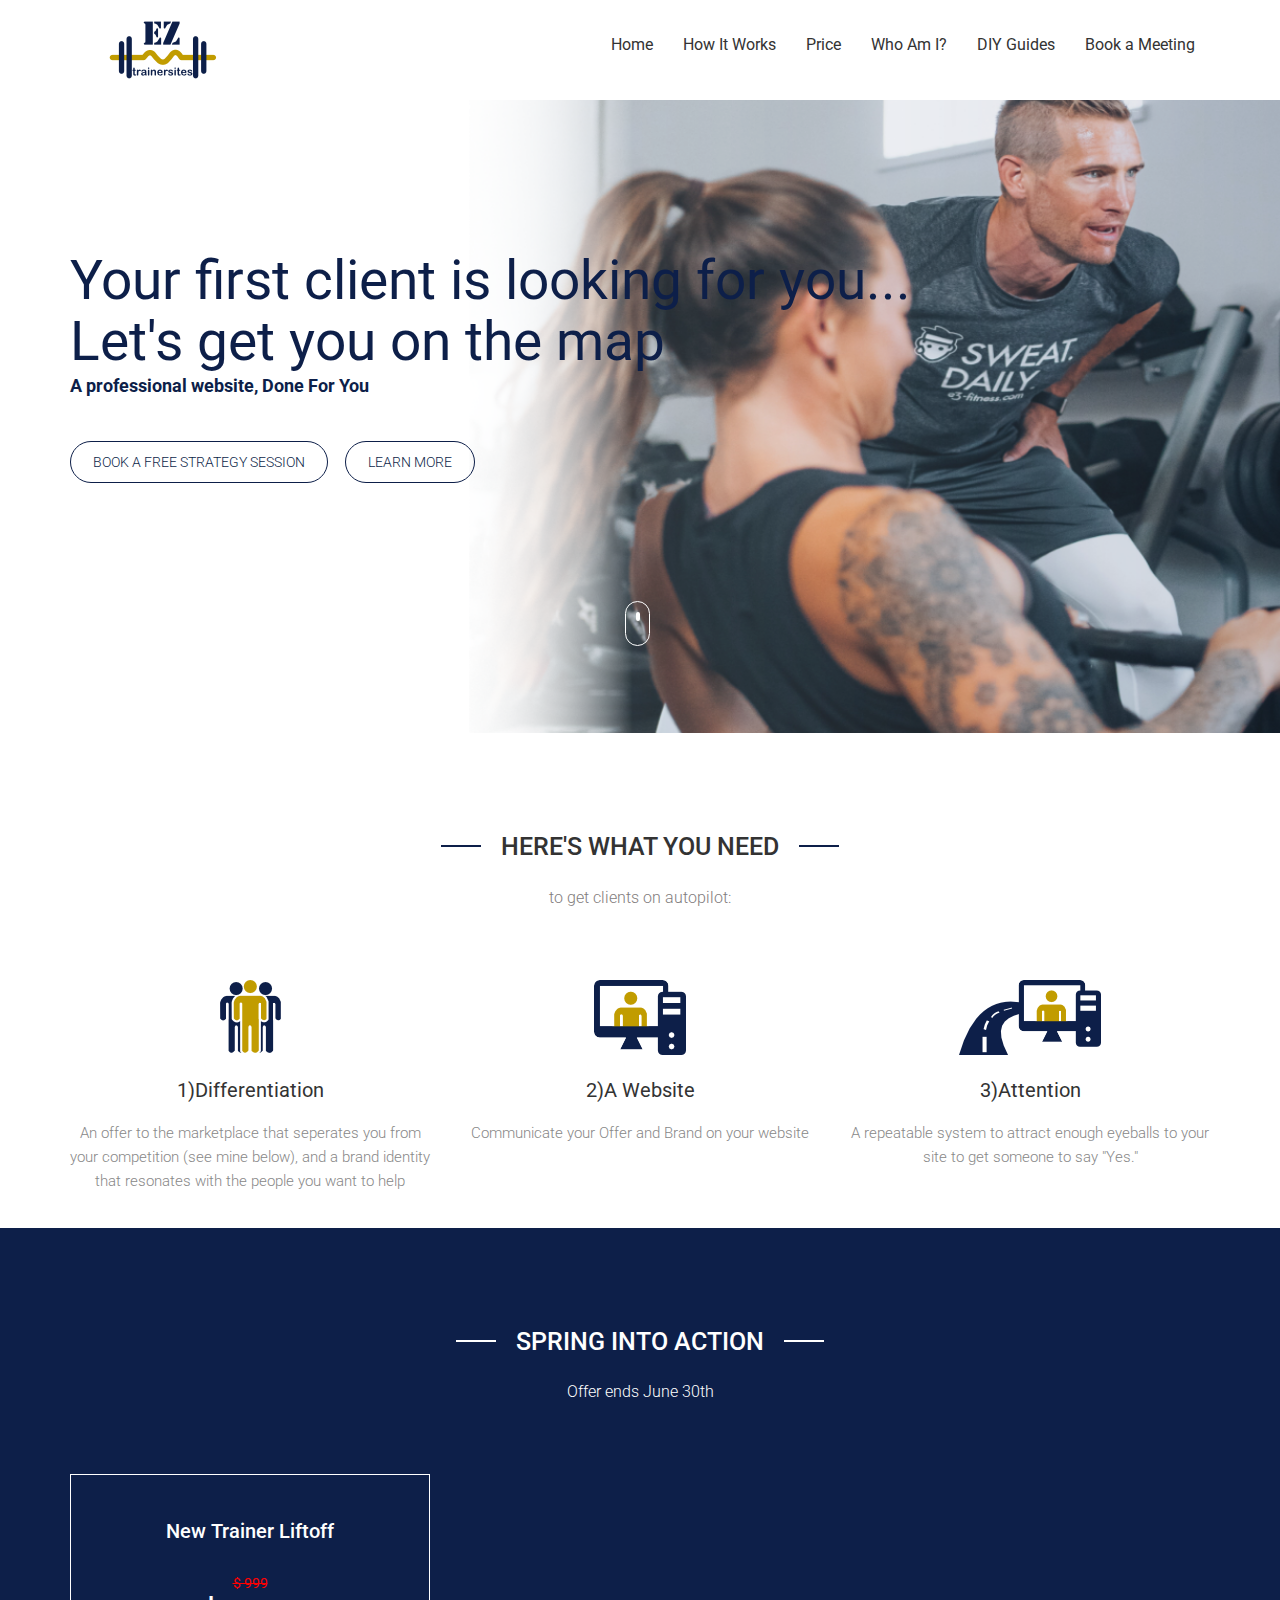
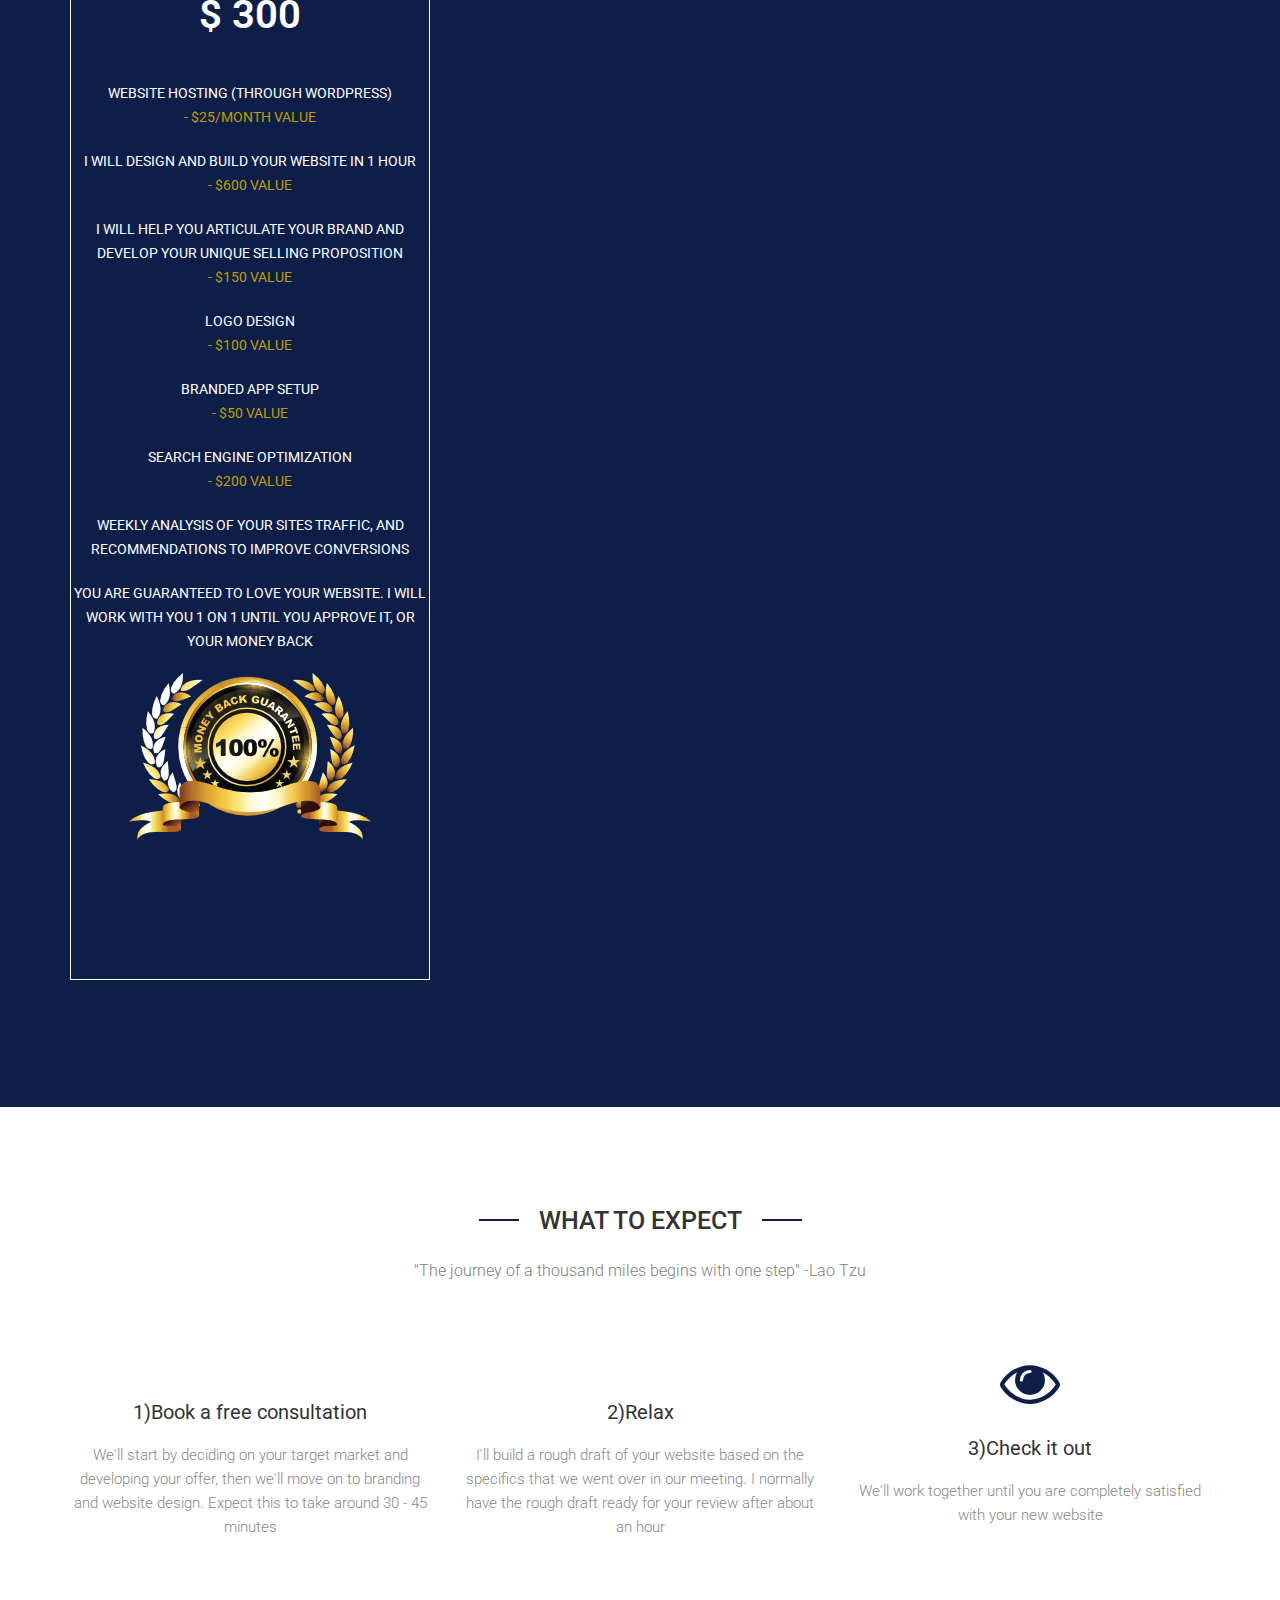
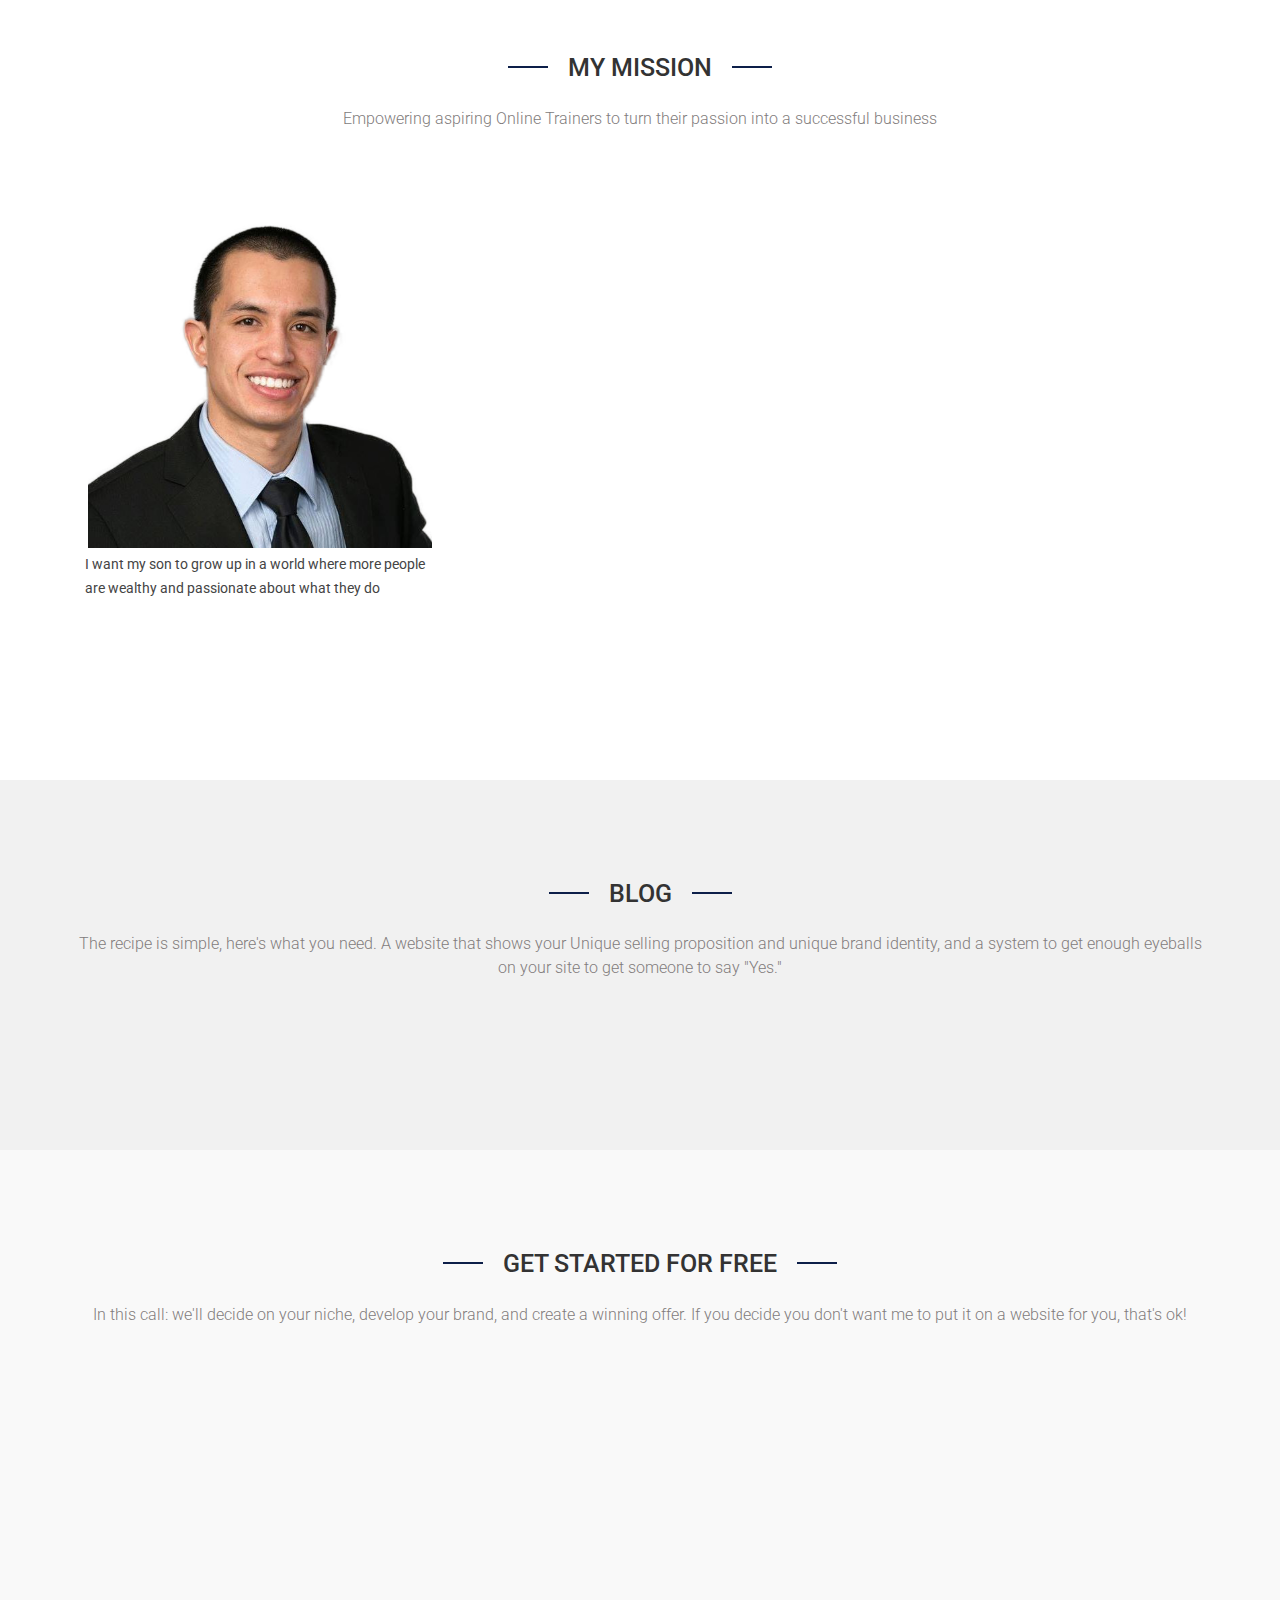
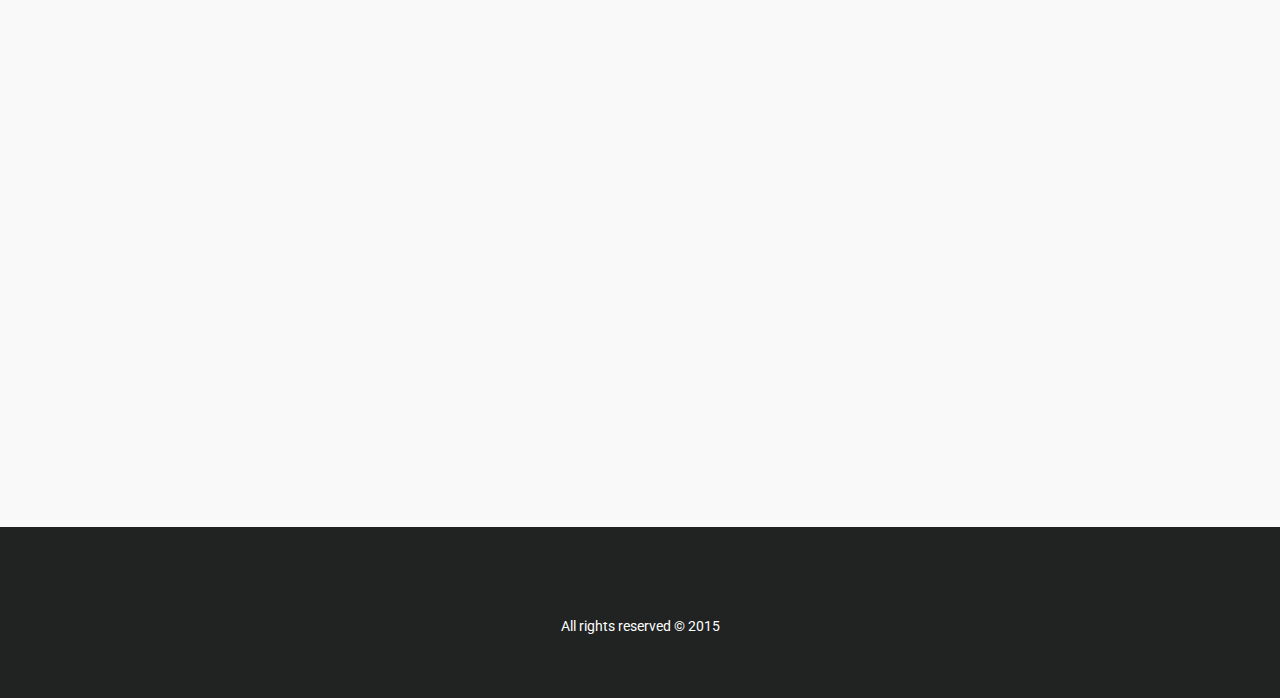
==== index.html @ cdc505e6 "Add files via upload" ====
<!DOCTYPE html>
<html lang="en">

<head>
	<meta charset="UTF-8">
	<title>EZ trainersites</title>
	<meta name="viewport" content="width=device-width, initial-scale=1">

	<!-- google fonts -->

	<!-- Css link -->
	<link rel="stylesheet" href="http://code.ionicframework.com/ionicons/2.0.1/css/ionicons.min.css">
	<link rel="stylesheet" href="css/font-awesome.min.css">
	<link rel="stylesheet" href="css/owl.carousel.css">
	<link rel="stylesheet" href="css/owl.transitions.css">
	<link rel="stylesheet" href="css/animate.min.css">
	<link rel="stylesheet" href="css/lightbox.css">
	<link rel="stylesheet" href="css/bootstrap.min.css">
	<link rel="stylesheet" href="css/preloader.css">
	<link rel="stylesheet" href="css/image.css">
	<link rel="stylesheet" href="css/icon.css">
	<link rel="stylesheet" href="css/style.css">
	<link rel="stylesheet" href="css/responsive.css">
	<script src="https://kit.fontawesome.com/973f65f4c3.js" crossorigin="anonymous"></script>

</head>

<body id="top">
	<header id="navigation" class="navbar-fixed-top animated-header">
		<div class="container">
			<div class="navbar-header">
				<!-- responsive nav button -->
				<button type="button" class="navbar-toggle" data-toggle="collapse" data-target=".navbar-collapse">
					<span class="sr-only">Toggle navigation</span>
					<span class="icon-bar"></span>
					<span class="icon-bar"></span>
					<span class="icon-bar"></span>
				</button>
				<!-- /responsive nav button -->

				<!-- logo -->
				<h1 class="navbar-brand">
					<a href="#body"><img src="img/new_logo.png" height="60" width="185" alt=""></a>
				</h1>
				<!-- /logo -->
			</div>

			<!-- main nav -->
			<nav class="collapse navbar-collapse navbar-right" role="navigation">
				<ul id="nav" class="nav navbar-nav menu">
					<li><a href="#top">Home</a></li>
					<li><a href="#features">How It Works</a></li>
					<li><a href="#pricing-table">Price</a></li>
					<li><a href="#team">Who Am I?</a></li>
					<li><a href="#blog">DIY Guides</a></li>
					<li><a href="#contact-form">Book a Meeting</a></li>
				</ul>
			</nav>
			<!-- /main nav -->

		</div>
	</header>


	<div class="wrapper">
		<section id="banner">
			<div class="container">
				<div class="row">
					<div class="col-md-12">
						<div class="block">
							<h1>Your first client is looking for you... <br>Let's get you on the map</h1>
							<h2><strong>A professional website, Done For You</strong> </h2>
							<div class="buttons">
								<a href="#contact-form" class="btn btn-learn">Book A Free Strategy Session</a>
								<a href="#features" class="btn btn-learn">Learn More</a>
							</div>
						</div>
					</div>
				</div>
			</div>
			<div class="scrolldown">
				<a id="scroll" href="#features" class="scroll"></a>
			</div>
		</section>
		<section id="features">
			<div class="container">
				<div class="row">
					<div class="col-md-12">
						<div class="title">
							<h2>HERE'S WHAT YOU NEED</h2>
							<p>to get clients on autopilot:
							</p>
						</div>
					</div>
				</div>
				<div class="row">
					<div class="col-md-4 col-xs-6 col-sm-6">
						<div class="feature-block text-center">
							<div class="icon-box">
									<img src="img/differentiation.png" alt="">
							</div>
							<h4 class="wow fadeInUp" data-wow-delay=".3s">1)Differentiation</h4>
							<p class="wow fadeInUp" data-wow-delay=".5s">An offer to the marketplace that 
								seperates you from your competition (see mine below), and a brand identity that resonates with the people you want to help</p>
						</div>
					</div>
					<div class="col-md-4 col-xs-6 col-sm-6">
						<div class="feature-block text-center">
							<div class="icon-box">
								<img src="img/Website.png" alt="">
							</div>
							<h4 class="wow fadeInUp" data-wow-delay=".3s">2)A Website</h4>
							<p class="wow fadeInUp" data-wow-delay=".5s">Communicate your Offer and Brand on your website </p>
						</div>
					</div>
					<div class="col-md-4 col-xs-6 col-sm-6">
						<div class="feature-block text-center">
							<div class="icon-box">
								<img src="img/attention.png" alt="">
							</div>
							<h4 class="wow fadeInUp" data-wow-delay=".3s">3)Attention</h4>
							<p class="wow fadeInUp" data-wow-delay=".5s">A repeatable system to attract enough eyeballs to your site to get someone to say "Yes."</p>
						</div>
					</div>
				</div>
			</div>
		</section>
		<section id="pricing-table">
			<div class="container">
				<div class="row">
					<div class="title">
						<h2>SPRING into Action</h2>
						<p>Offer ends June 30th</p>
					</div>
					
					<div class="col-md-4 col">
						<div class="block text-center wow zoomIn" data-wow-delay=".3s">
							<ul>
								<li>
									<h4>New Trainer Liftoff</h4>
									<span style="color: red"><s>&#36; 999</s></span>
									<p>&#36; 300</p>
								</li>
								<li>
									<p>Website Hosting (through Wordpress) <p class="highlight">- $25/month value</p></p>
								</li>
								<li>
									<p>I will Design and Build your website in 1 hour <p class="highlight">- $600 value</p></p>
								</li>
								<li>
									<p>I will help you articulate your brand and develop your unique selling proposition <p class="highlight"> - $150 value</p></p>
								</li>
								<li>
									<p> Logo design <p class="highlight"> - $100 value</p> </p>
								</li>
								<li>
									<p>Branded App Setup <p class="highlight"> - $50 value</p></p>
								</li>
								<li>
									<p>Search Engine Optimization <p class="highlight"> - $200 value</p></p>
								</li>
								<li>
									<p>Weekly analysis of your sites traffic, and recommendations to improve conversions
								</li>
								<li>
									<p>You are guaranteed to love your website. I will work with you 1 on 1 until you approve it, or your money back </p>
								</li>
								<li>
									<img src="img/moneyback.png" alt="">
								</li>
								<li>
									<a href="https://shareasale.com/r.cfm?b=2166413&u=3245798&m=41388&urllink=&afftrack=" class="btn btn-buy">BUY NOW</a>
								</li>
							</ul>
						</div>
					</div>
				</div>				
			</div>
		</section>
		<section id="features">
			<div class="container">
				<div class="row">
					<div class="col-md-12">
						<div class="title">
							<h2>WHAT TO EXPECT</h2>
							<p>"The journey of a thousand miles begins with one step" -Lao Tzu
							</p>
						</div>
					</div>
				</div>
				<div class="row">
					<div class="col-md-4 col-xs-6 col-sm-6">
						<div class="feature-block text-center">
							<div class="icon-box">
								<i class="fa-sharp fa-regular fa-calendar-days"></i>
							</div>
							<h4 class="wow fadeInUp" data-wow-delay=".3s">1)Book a free consultation </h4>
							<p class="wow fadeInUp" data-wow-delay=".5s">We'll start by deciding on your target market and developing your offer, then we'll move on to branding and website design. Expect this to take around 30 - 45 minutes</p>
						</div>
					</div>
					<div class="col-md-4 col-xs-6 col-sm-6">
						<div class="feature-block text-center">
							<div class="icon-box">
								<i class="fa-solid fa-couch"></i>
							</div>
							<h4 class="wow fadeInUp" data-wow-delay=".3s">2)Relax</h4>
							<p class="wow fadeInUp" data-wow-delay=".5s">I'll build a rough draft of your website based on the specifics that we went over in our meeting. I normally have the rough draft ready for your review after about an hour</p>
						</div>
					</div>
					<div class="col-md-4 col-xs-6 col-sm-6">
						<div class="feature-block text-center">
							<div class="icon-box">
								<i class="fa fa-eye" aria-hidden="true"></i>
							</div>
							<h4 class="wow fadeInUp" data-wow-delay=".3s">3)Check it out</h4>
							<p class="wow fadeInUp" data-wow-delay=".5s">We'll work together until you are completely satisfied with your new website</p>
						</div>
					</div>
				</div>
			</div>
		</section>
		<section id="team">
			<div class="container">
				<div class="row">
					<div class="title">
						<h2>My Mission</h2>
						<p>Empowering aspiring Online Trainers to turn their passion into a successful business</p>
						</div>
					</div>
					<div class="col-md-4  col-sm-4 col-xs-6">
						<div class="block wow fadeInLeft" data-wow-delay=".9s">
							<img src="img/team-img3.jpg" alt="">
							<div class="col-md-4 col-xs-6 col-sm-6">
							<div class="team-overlay">
								<h3>JOSH BROCK <span>Website Guru</span></h3>
								<span class="icon"><i class="ion-quote"></i></span>
							</div>
						</div>
					</div>
					<p>I want my son to grow up in a world where more people are wealthy and passionate about what they do</p>
				</div>
			</div>
		</section>

		<section id="blog">
			<div class="container">
				<div class="row">
					<div class="col-md-12">
						<div class="title">
							<h2>Blog</h2>
							<p>The recipe is simple, here's what you need. A website that shows your Unique selling proposition and unique brand identity, and a system to get enough eyeballs on
								your site to get someone to say "Yes."
							</p>
						</div>
						<div id="blog-post" class="owl-carousel">
							<div>
								<div class="block">
									<img src="img/blog/blog-1.jpg" alt="" class="img-responsive">
									<div class="content">
										<h4><a href="branding.html">Branding Made EZ</a></h4>
										
										<p>
											Follow this guide to create loyal customers  
										</p>
										<a href="branding.html" class="btn btn-read">Read More</a>

									</div>
								</div>
							</div>
							<div>
								<div class="block">
									<img src="img/blog/blog-2.jpg" alt="" class="img-responsive">
									<div class="content">
										<h4><a href="value.html">Stand out by offering INSANE Value</a></h4>
										
										<p>
											You've probably heard it a million times, "I bought it because it was on sale." This is because we are attracted to value. You don't have to lower your price, you just need to increase your VALUE. Here's how...
										</p>
										<a href="value.html" class="btn btn-read">Read More</a>

									</div>
								</div>
							</div>
							<div>
								<div class="block">
									<img src="img/blog/blog-3.jpg" alt="" class="img-responsive">
									<div class="content">
										<h4><a href="niche.html">Why the "riches are in the niches," and how to pick one</a></h4>
										
										<p>
											When your customers feel like your product was made specifically for them, you become the obvious choice, regardless of price. Here's how to choose a niche
										</p>
										<a href="niche.html" class="btn btn-read">Read More</a>

									</div>
								</div>
							</div>

						</div>
					</div>
				</div>
			</div>
		</section>
		<section id="contact-form">
			<div class="container">
				<div class="row">
					<div class="title">
						<h2>Get Started For Free</h2>
						<p>In this call: we'll decide on your niche, develop your brand, and create a winning offer. If you decide you don't want me to put it on a website for you, that's ok!   </p>
					
					</div>
				</div>
				<!-- Calendly inline widget begin -->
<div class="calendly-inline-widget" data-url="https://calendly.com/eztrainersites/30min" style="min-width:320px;height:630px;"></div>
<script type="text/javascript" src="https://assets.calendly.com/assets/external/widget.js" async></script>
<!-- Calendly inline widget end -->
						
				</div>
			</div>
		</section>
		
		<footer>
			<div class="container">
				<div class="row">
					<div class="col-md-12">
						<div class="block">
							<a href="#"><img src="img/logo.png" alt=""></a>
							<p>All rights reserved © 2015</p>
						</div>
					</div>
				</div>
			</div>
		</footer>
	</div>

	<!-- load Js -->
	<script src="js/jquery-1.11.3.min.js"></script>
	<script src="js/bootstrap.min.js"></script>
	<script src="http://maps.googleapis.com/maps/api/js?key=AIzaSyDY0kkJiTPVd2U7aTOAwhc9ySH6oHxOIYM&amp;sensor=false">
	</script>
	<script src="js/waypoints.min.js"></script>
	<script src="js/lightbox.js"></script>
	<script src="js/jquery.counterup.min.js"></script>
	<script src="js/owl.carousel.min.js"></script>
	<script src="js/html5lightbox.js"></script>
	<script src="js/jquery.mixitup.js"></script>
	<script src="js/wow.min.js"></script>
	<script src="js/jquery.scrollUp.js"></script>
	<script src="js/jquery.sticky.js"></script>
	<script src="js/jquery.nav.js"></script>
	<script src="js/main.js"></script>
</body>

</html>
---- css/preloader.css ----
#loading{
    background-color: #e74c3c;
    height: 100%;
    width: 100%;
    position: fixed;
    z-index: 1000;
    margin-top: 0px;
    top: 0px;
}
#loading-center{
    width: 100%;
    height: 100%;
    position: relative;
    }
#loading-center-absolute {
    position: absolute;
    left: 50%;
    top: 50%;
    height: 60px;
    width: 60px;
    margin-top: -30px;
    margin-left: -30px;
    -webkit-animation: loading-center-absolute 1s infinite;
    animation: loading-center-absolute 1s infinite;

}
.object{
    width: 20px;
    height: 20px;
    background-color: #FFF;
    float: left;
    -moz-border-radius: 50% 50% 50% 50%;
    -webkit-border-radius: 50% 50% 50% 50%;
    border-radius: 50% 50% 50% 50%;
    margin-right: 20px;
    margin-bottom: 20px;    
}
.object:nth-child(2n+0) {
    margin-right: 0px;

}
#object_one{
    -webkit-animation: object_one 1s infinite;
    animation: object_one 1s infinite;
    }
#object_two{
    -webkit-animation: object_two 1s infinite;
    animation: object_two 1s infinite;
    }   
#object_three{
    -webkit-animation: object_three 1s infinite;
    animation: object_three 1s infinite;
    }       
#object_four{
    -webkit-animation: object_four 1s infinite;
    animation: object_four 1s infinite;
    }       
    
@-webkit-keyframes loading-center-absolute{
100% {
    -ms-transform: rotate(360deg); 
    -webkit-transform: rotate(360deg); 
    transform: rotate(360deg); 
    }           
    
}       
@keyframes loading-center-absolute{
100% {
    -ms-transform: rotate(360deg); 
    -webkit-transform: rotate(360deg); 
    transform: rotate(360deg); 
    }
}   
    
    
                                

@-webkit-keyframes object_one{
50% {
    -ms-transform: translate(20px,20px); 
    -webkit-transform: translate(20px,20px);
    transform: translate(20px,20px);
    }
}       
@keyframes object_one{
50% {
     -ms-transform: translate(20px,20px); 
    -webkit-transform: translate(20px,20px);
    transform: translate(20px,20px);
    }
}


@-webkit-keyframes object_two{
50% {
    -ms-transform: translate(-20px,20px); 
    -webkit-transform: translate(-20px,20px);
    transform: translate(-20px,20px);
    }
}       
@keyframes object_two{
50% {
    -ms-transform: translate(-20px,20px); 
    -webkit-transform: translate(-20px,20px);
    transform: translate(-20px,20px);
    }
}



@-webkit-keyframes object_three{
50% {
    -ms-transform: translate(20px,-20px); 
    -webkit-transform: translate(20px,-20px);
    transform: translate(20px,-20px);
    }
}       
@keyframes object_three{
50% {
    -ms-transform: translate(20px,-20px); 
    -webkit-transform: translate(20px,-20px);
    transform: translate(20px,-20px);
    }
}



@-webkit-keyframes object_four{
50% {
    -ms-transform: translate(-20px,-20px); 
    -webkit-transform: translate(-20px,-20px);
    transform: translate(-20px,-20px);
    }
}       
@keyframes object_four{
50% {
    -ms-transform: translate(-20px,-20px); 
    -webkit-transform: translate(-20px,-20px);
    transform: translate(-20px,-20px);
    }
}
---- css/image.css ----
/* Image style */
#scrollUp {
    background-image: url("../img/top.png");
    bottom: 30px;
    right: 20px;
    width: 38px;    /* Width of image */
    height: 38px;   /* Height of image */
    text-indent: -9999px;
}
---- css/icon.css ----
@font-face {
	font-family: 'et-line';
	src:url('../fonts/et-line.eot');
	src:url('../fonts/et-line.eot?#iefix') format('embedded-opentype'),
		url('../fonts/et-line.woff') format('woff'),
		url('../fonts/et-line.ttf') format('truetype'),
		url('../fonts/et-line.svg#et-line') format('svg');
	font-weight: normal;
	font-style: normal;
}

/* Use the following CSS code if you want to use data attributes for inserting your icons */
[data-icon]:before {
	font-family: 'et-line';
	content: attr(data-icon);
	speak: none;
	font-weight: normal;
	font-variant: normal;
	text-transform: none;
	line-height: 1;
	-webkit-font-smoothing: antialiased;
	-moz-osx-font-smoothing: grayscale;
	display:inline-block;
}

/* Use the following CSS code if you want to have a class per icon */
/*
Instead of a list of all class selectors,
you can use the generic selector below, but it's slower:
[class*="icon-"] {
*/
.icon-mobile, .icon-laptop, .icon-desktop, .icon-tablet, .icon-phone, .icon-document, .icon-documents, .icon-search, .icon-clipboard, .icon-newspaper, .icon-notebook, .icon-book-open, .icon-browser, .icon-calendar, .icon-presentation, .icon-picture, .icon-pictures, .icon-video, .icon-camera, .icon-printer, .icon-toolbox, .icon-briefcase, .icon-wallet, .icon-gift, .icon-bargraph, .icon-grid, .icon-expand, .icon-focus, .icon-edit, .icon-adjustments, .icon-ribbon, .icon-hourglass, .icon-lock, .icon-megaphone, .icon-shield, .icon-trophy, .icon-flag, .icon-map, .icon-puzzle, .icon-basket, .icon-envelope, .icon-streetsign, .icon-telescope, .icon-gears, .icon-key, .icon-paperclip, .icon-attachment, .icon-pricetags, .icon-lightbulb, .icon-layers, .icon-pencil, .icon-tools, .icon-tools-2, .icon-scissors, .icon-paintbrush, .icon-magnifying-glass, .icon-circle-compass, .icon-linegraph, .icon-mic, .icon-strategy, .icon-beaker, .icon-caution, .icon-recycle, .icon-anchor, .icon-profile-male, .icon-profile-female, .icon-bike, .icon-wine, .icon-hotairballoon, .icon-globe, .icon-genius, .icon-map-pin, .icon-dial, .icon-chat, .icon-heart, .icon-cloud, .icon-upload, .icon-download, .icon-target, .icon-hazardous, .icon-piechart, .icon-speedometer, .icon-global, .icon-compass, .icon-lifesaver, .icon-clock, .icon-aperture, .icon-quote, .icon-scope, .icon-alarmclock, .icon-refresh, .icon-happy, .icon-sad, .icon-facebook, .icon-twitter, .icon-googleplus, .icon-rss, .icon-tumblr, .icon-linkedin, .icon-dribbble {
	font-family: 'et-line';
	speak: none;
	font-style: normal;
	font-weight: normal;
	font-variant: normal;
	text-transform: none;
	line-height: 1;
	-webkit-font-smoothing: antialiased;
	-moz-osx-font-smoothing: grayscale;
	display:inline-block;
}
.icon-mobile:before {
	content: "\e000";
}
.icon-laptop:before {
	content: "\e001";
}
.icon-desktop:before {
	content: "\e002";
}
.icon-tablet:before {
	content: "\e003";
}
.icon-phone:before {
	content: "\e004";
}
.icon-document:before {
	content: "\e005";
}
.icon-documents:before {
	content: "\e006";
}
.icon-search:before {
	content: "\e007";
}
.icon-clipboard:before {
	content: "\e008";
}
.icon-newspaper:before {
	content: "\e009";
}
.icon-notebook:before {
	content: "\e00a";
}
.icon-book-open:before {
	content: "\e00b";
}
.icon-browser:before {
	content: "\e00c";
}
.icon-calendar:before {
	content: "\e00d";
}
.icon-presentation:before {
	content: "\e00e";
}
.icon-picture:before {
	content: "\e00f";
}
.icon-pictures:before {
	content: "\e010";
}
.icon-video:before {
	content: "\e011";
}
.icon-camera:before {
	content: "\e012";
}
.icon-printer:before {
	content: "\e013";
}
.icon-toolbox:before {
	content: "\e014";
}
.icon-briefcase:before {
	content: "\e015";
}
.icon-wallet:before {
	content: "\e016";
}
.icon-gift:before {
	content: "\e017";
}
.icon-bargraph:before {
	content: "\e018";
}
.icon-grid:before {
	content: "\e019";
}
.icon-expand:before {
	content: "\e01a";
}
.icon-focus:before {
	content: "\e01b";
}
.icon-edit:before {
	content: "\e01c";
}
.icon-adjustments:before {
	content: "\e01d";
}
.icon-ribbon:before {
	content: "\e01e";
}
.icon-hourglass:before {
	content: "\e01f";
}
.icon-lock:before {
	content: "\e020";
}
.icon-megaphone:before {
	content: "\e021";
}
.icon-shield:before {
	content: "\e022";
}
.icon-trophy:before {
	content: "\e023";
}
.icon-flag:before {
	content: "\e024";
}
.icon-map:before {
	content: "\e025";
}
.icon-puzzle:before {
	content: "\e026";
}
.icon-basket:before {
	content: "\e027";
}
.icon-envelope:before {
	content: "\e028";
}
.icon-streetsign:before {
	content: "\e029";
}
.icon-telescope:before {
	content: "\e02a";
}
.icon-gears:before {
	content: "\e02b";
}
.icon-key:before {
	content: "\e02c";
}
.icon-paperclip:before {
	content: "\e02d";
}
.icon-attachment:before {
	content: "\e02e";
}
.icon-pricetags:before {
	content: "\e02f";
}
.icon-lightbulb:before {
	content: "\e030";
}
.icon-layers:before {
	content: "\e031";
}
.icon-pencil:before {
	content: "\e032";
}
.icon-tools:before {
	content: "\e033";
}
.icon-tools-2:before {
	content: "\e034";
}
.icon-scissors:before {
	content: "\e035";
}
.icon-paintbrush:before {
	content: "\e036";
}
.icon-magnifying-glass:before {
	content: "\e037";
}
.icon-circle-compass:before {
	content: "\e038";
}
.icon-linegraph:before {
	content: "\e039";
}
.icon-mic:before {
	content: "\e03a";
}
.icon-strategy:before {
	content: "\e03b";
}
.icon-beaker:before {
	content: "\e03c";
}
.icon-caution:before {
	content: "\e03d";
}
.icon-recycle:before {
	content: "\e03e";
}
.icon-anchor:before {
	content: "\e03f";
}
.icon-profile-male:before {
	content: "\e040";
}
.icon-profile-female:before {
	content: "\e041";
}
.icon-bike:before {
	content: "\e042";
}
.icon-wine:before {
	content: "\e043";
}
.icon-hotairballoon:before {
	content: "\e044";
}
.icon-globe:before {
	content: "\e045";
}
.icon-genius:before {
	content: "\e046";
}
.icon-map-pin:before {
	content: "\e047";
}
.icon-dial:before {
	content: "\e048";
}
.icon-chat:before {
	content: "\e049";
}
.icon-heart:before {
	content: "\e04a";
}
.icon-cloud:before {
	content: "\e04b";
}
.icon-upload:before {
	content: "\e04c";
}
.icon-download:before {
	content: "\e04d";
}
.icon-target:before {
	content: "\e04e";
}
.icon-hazardous:before {
	content: "\e04f";
}
.icon-piechart:before {
	content: "\e050";
}
.icon-speedometer:before {
	content: "\e051";
}
.icon-global:before {
	content: "\e052";
}
.icon-compass:before {
	content: "\e053";
}
.icon-lifesaver:before {
	content: "\e054";
}
.icon-clock:before {
	content: "\e055";
}
.icon-aperture:before {
	content: "\e056";
}
.icon-quote:before {
	content: "\e057";
}
.icon-scope:before {
	content: "\e058";
}
.icon-alarmclock:before {
	content: "\e059";
}
.icon-refresh:before {
	content: "\e05a";
}
.icon-happy:before {
	content: "\e05b";
}
.icon-sad:before {
	content: "\e05c";
}
.icon-facebook:before {
	content: "\e05d";
}
.icon-twitter:before {
	content: "\e05e";
}
.icon-googleplus:before {
	content: "\e05f";
}
.icon-rss:before {
	content: "\e060";
}
.icon-tumblr:before {
	content: "\e061";
}
.icon-linkedin:before {
	content: "\e062";
}
.icon-dribbble:before {
	content: "\e063";
}
---- css/style.css ----
@import url(https://fonts.googleapis.com/css?family=Lato:100,400,300,700);

@import url(https://fonts.googleapis.com/css?family=Roboto:400,500,300,100);
@import url(https://fonts.googleapis.com/css?family=Lora:400italic);
@import url(https://fonts.googleapis.com/css?family=Montserrat:400,700);
/* ==================
 *
 *google fonts 
 *
 *===================*/

/* ==================
 *
 *var section 
 *
 *===================*/
/*****  font size  ******/
/*****  Colors  ******/
/* ==================
 *
 *	Reset Class Css
 *
 *===================*/
body {
  line-height: 24px;
  font-size: 14px;
  color: #0D1F49;
  font-weight: 400;
  color: #444;
  font-family: 'Roboto', sans-serif;
}

h1 {
  font-size: 48px;
}
h2 {
  font-size: 30px;
}
h3 {
  font-size: 18px;
}
h4 {
  font-size: 16px;
}
p {
  margin: 0px;
}
p.highlight {
  color: #C19C00;
}
h1,h2,h3,h4,h5,h6,p {
  font-family: 'Roboto', sans-serif;
  margin: 0px;
}
ul {
  padding: 0;
  margin: 0;
  list-style: none;
}
a,
a:active,
a:focus,
a:active {
  text-decoration: none !important;
}
/* ==================
 *
 *  Global Class 
 *
 *===================*/
.btn {
  font-size: 15px;
  text-transform: uppercase;
  font-weight: 300;
  padding: 12px 25px;
  border-radius: 0;
}
.nav > li > a:hover,
.nav > li > a:focus {
  background: transparent;
}
.title {
  text-align: center;
  padding-bottom: 70px;
}
.title h2 {
  color: #333;
  font-size: 25px;
  padding-bottom: 25px;
  text-transform: uppercase;
  display: inline-block;
  position: relative;
}

.title h2:before {
    content: '';
    width: 40px;
    height: 2px;
    background: #0D1F49;
    position: absolute;
    top: 12px;
    left: -60px;
}
.title h2:after {
    content: '';
    width: 40px;
    height: 2px;
    background: #0D1F49;
    position: absolute;
    top: 12px;
    right: -60px;
}
.title p {
  font-size: 16px;
  line-height: 24px;
  font-weight: 300;
  color: #817C7C;
}
#mixed-items .mix {
  display: none;
}
/* animation keyfrem */
@-webkit-keyframes wiggle {
  from {
    top: 10px;
  }
  to {
    top: 20px;
  }
}
@-moz-keyframes wiggle {
  from {
    top: 10px;
  }
  to {
    top: 20px;
  }
}
@-o-keyframes wiggle {
  from {
    top: 10px;
  }
  to {
    top: 20px;
  }
}
@keyframes wiggle {
  from {
    top: 10px;
  }
  to {
    top: 20px;
  }
}
/* ==================
 *
 *  section Class 
 *
 *===================*/
/* header style */
header {
  padding: 20px 0;
  background: #fff;
}
header .navbar {
  height: auto;
  margin-bottom: 0;
}
.is-sticky #navigation {
  background: #fff;
  z-index: 1000;
  transition: 0.3s;
  width: 100%;
  padding: 0;
}
.navbar-brand {
  padding: 0;
  height: auto;
}
.navbar-toggle {
  border-color: #333;
  transition: 0.3s;
}
.navbar-toggle .icon-bar {
  background: #333;
  transition: 0.3s;
}
.navbar-toggle:hover {
  border-color: #0D1F49;
}
.navbar-toggle:hover .icon-bar {
  background: #0D1F49;
}
.menu a {
  color: #333;
  transition: 0.3s;
  position: relative;
  font-size: 16px;
}
.menu a:before {
  content: "";
  position: absolute;
  left: 16px;
  bottom: 12px;
  width: 0;
  height: 1px;
  background: #0D1F49;
  transition: 0.3s;
}
.menu a:hover {
  background: transparent;
  color: #0D1F49;
}

.menu .active a {
  color: #0D1F49;
}

.menu .active a:before{
  width: 25px;
}

.menu a:hover:before {
  width: 25px;
}
/* =================
   Home page style
   ================= */

#banner {
    background-repeat: no-repeat;
    background-image: url('../img/mobile_banner.png');
    background-size: contain; 
  }
   @media only screen and (min-width: 400px){
#banner {
  background-image: url('../img/new_banner.jpeg');
  background-size: cover;
  padding: 250px 0;
  position: relative;
  }
}

#banner:before {
  position: absolute;
  z-index: 99;
  top: 0;
  left: 0;
  right: 0;
  bottom: 0;
  content: '';
}
#banner .block {
  position: relative;
  z-index: 999;
  color: #fff;
}
#banner .block h1 {
  padding-top: 125px;
  font-size: 55px;
  font-weight: 400;
  color: #0D1F49;
}
@media only screen and (min-width: 400px){
#banner .block h1 {
  padding-top: 0px;
  font-size: 55px;
  font-weight: 400;
  color: #0D1F49;
  }
}
#banner .block h2 {
  font-size: 18px;
  line-height: 30px;
  font-weight: 300;
  color: #0D1F49;
}
#banner .block .btn-learn {
  border: 1px solid #0D1F49;
  color: #0D1F49;
  border-radius: 25px;
  margin: 0 7px;
  padding: 10px 22px;
  font-size: 14px;
  transition: 0.3s;
}
#banner .block .btn-learn:hover {
  color: #fff;
  background-color: #0D1F49;
}
#banner .block .buttons {
  margin-top: 40px;
}
#banner .block .buttons a:first-child {
  margin-left: 0;
}
#banner .scrolldown {
  position: absolute;
  left: 50%;
  bottom: 18%;
}
#banner .scrolldown .scroll {
  border-radius: 100px;
  width: 25px;
  height: 45px;
  position: absolute;
  left: 50%;
  margin: 0 0 0 -15px;
  display: inline-block;
  border: 1px solid #fff;
  z-index: 99;
}
#banner .scrolldown .scroll:after {
  background: #fff;
  border-radius: 300px;
  width: 4px;
  height: 9px;
  position: absolute;
  top: 10px;
  left: 50%;
  margin: 0 0 0 -2px;
  display: block;
  content: " ";
  -webkit-animation: wiggle 0.5s linear 0s infinite alternate;
  -moz-animation: wiggle 0.5s linear 0s infinite alternate;
  -o-animation: wiggle 0.5s linear 0s infinite alternate;
  animation: wiggle 0.5s linear 0s infinite alternate;
}
#features {
  padding: 100px 0 0;
}
#features .feature-block {
  padding-bottom: 35px;
}
#features .feature-block .icon-box {
  margin-bottom: 24px;
}
#features .feature-block .icon-box i {
  display: inline-block;
  line-height: 1;
  font-size: 60px;
  transition: 0.3s;
  color: #0D1F49;
}
#features .feature-block h4 {
  font-size: 20px;
  color: #333;
  position: relative;
  text-transform: none;
  margin-bottom: 10px;
  font-weight: 400;
}
#features .feature-block p {
  font-size: 15px;
  color: #888;
  line-height: 24px;
  font-weight: 300;
  margin-top: 20px;
  
}
#features .showcase-img {
  margin-top: 40px;
}
#counter {
  background: url(../img/counter-bg.jpg) no-repeat;
  background-size: cover;
  background-position: center;
  position: relative;
  text-align: center;
  padding: 100px 0;
}
#counter:before {
  content: "";
  position: absolute;
  top: 0;
  left: 0;
  width: 100%;
  height: 100%;
  background: rgba(0, 0, 0, 0.72);
}
#counter .title {
  position: relative;
}
#counter .title h2 ,#counter .title p {
  color: #fff;
}
#counter .block {
  margin-bottom: 20px;
}
#counter .block i {
  display: block;
  font-size: 40px;
  line-height: 1;
  padding-bottom: 20px;
  color: #0D1F49;
}
#counter .block span {
  line-height: 1;
  display: inline-block;
  color: #fff;
}
#counter .block .count-text {
  font-size: 36px;
}
#counter .block p {
  font-size: 18px;
  font-weight: 300;
  color: #fff;
  padding-top: 20px;
}
#portfolio {
  padding: 100px 0;
}
#portfolio .block .recent-work-mixMenu {
  padding-bottom: 40px;
  text-align: center;
}
#portfolio .block .recent-work-mixMenu ul li {
  display: inline-block;
  padding: 0;
}
#portfolio .block .recent-work-mixMenu ul li button {
  background: none;
  border: 0;
  font-size: 15px;
  color: #474747;
  margin: 0 20px;
  transition: 0.2s;
  text-transform: uppercase;
}
#portfolio .block .recent-work-mixMenu ul li button:hover {
  color: #0D1F49;
}
#portfolio .block .recent-work-mixMenu ul li button:focus {
  outline: 0;
}
#portfolio .block .recent-work-mixMenu ul li .active {
  color: #0D1F49;
}
#portfolio .block .recent-work-pic ul li {
  margin-bottom: 30px;
  position: relative;
}
#portfolio .block .recent-work-pic ul li:hover .overlay {
  opacity: 1;
}
#portfolio .block .recent-work-pic ul li:hover .overlay i {
  top: 40%;
  opacity: 1;
}
#portfolio .block .recent-work-pic ul li:hover .overlay h3 {
  bottom: 50%;
  opacity: 1;
}
#portfolio .block .recent-work-pic ul li .overlay {
  position: absolute;
  top: 23px;
  left: 38px;
  bottom: 23px;
  right: 38px;
  background: rgba(128, 214, 163, 0.85);
  transition: 0.3s;
  text-align: center;
  opacity: 0;
}
#portfolio .block .recent-work-pic ul li .overlay h3,
#portfolio .block .recent-work-pic ul li .overlay i {
  color: #fff;
  
}
#portfolio .block .recent-work-pic ul li .overlay h3 {
  bottom: 30%;
  left: 50%;
  opacity: 0;
  text-transform: uppercase;
  font-weight: 400;
  width: 100%;
  transition: 0.3s;
  position: absolute;
  transition-delay: 0.1s;
  transform: translateX(-50%);
}
#portfolio .block .recent-work-pic ul li .overlay i {
  top: 30%;
  opacity: 0;
  left: 50%;
  font-size: 50px;
  transition: 0.3s;
  transition-delay: 0s;
  position: absolute;
  transform: translate(-50%, 50%);
}
#portfolio .block .recent-work-pic ul li .overlay .overlay-content {
  position: absolute;
  top: 50%;
  left: 50%;
  transform: translate(-50%, -50%);
}
#play-video {
  padding: 105px 0;
  background: url("../img/new-latter.jpg") no-repeat;
  background-size: cover;
  background-position: center;
  position: relative;
}
#play-video:before {
  content: "";
  position: absolute;
  top: 0;
  left: 0;
  width: 100%;
  height: 100%;
  background: rgba(32, 35, 34, 0.7);
}
#play-video .block {
  text-align: center;
}
#play-video .block h2 {
  color: #fff;
  padding-bottom: 5px;
  font-size: 24px;
  line-height: 30px;
  text-transform: uppercase;
  font-family: 'Lato', sans-serif;
  font-weight: 600;
}
#play-video .block p {
  text-align: center;
  color: #dfdfdf;
  padding-bottom: 30px;
  font-family: 'Lora', serif;
  font-size: 15px;
  line-height: 22px;
  margin-top: 10px;
}
#play-video .block .button {
  position: relative;
  width: 100px;
  height: 50px;
  line-height: 50px;
  font-size: 16px;
  color: #fff;
  background: #0D1F49;
  display: block;
  margin: 0 auto;
  text-align: center;
  border-radius: 4px;
  transition: all 300ms linear;
  font-size: 30px;
  margin-top: 10px;
}
#play-video .block .button:hover {
  color: #424242;
  border-color: red;
}
#html5-watermark {
  display: none !important;
}
#testimonial {
  padding: 77px 0;
}
#testimonial .col {
  position: relative;
  padding: 47px 60px;
  overflow: hidden;
}
#testimonial .col-md-6 {
    border: solid #dedede;
    border-width: 0 1px 1px 0;
    padding-bottom: 42px;
}
#testimonial .col-md-6:nth-child(3n) {
      border-right: 0;
}
#testimonial .col-md-6:nth-child(5n) {
      border-right: 0;
      border-bottom: 0;
}
#testimonial .col-md-6:nth-child(4n) {
  border-bottom: 0;
}
#testimonial .media .media-left {
  padding-right: 20px;
}
#testimonial .media .media-left a {
  position: relative;
  display: block;
}
#testimonial .media .media-left a:before {
  content: "\f347";
  position: absolute;
  left: 0;
  top: 0;
  width: 28px;
  height: 28px;
  border-radius: 100%;
  font-family: "Ionicons";
  background: #0D1F49;
  text-align: center;
  color: #fff;
  font-size: 13px;
  padding-top: 2px;
}
#testimonial .media .media-body {
  padding-top: 5px;
}
#testimonial .media .media-body h4 {
  color: #444;
  text-transform: uppercase;
  margin-bottom: 12px;
}
#testimonial .media .media-body p {
  font-size: 14px;
  font-family: 'Lora', serif;
  font-style: italic;
  color: #787878;
}
#team {
  padding: 80px 0 180px;
}
#team .block {
  position: relative;
  overflow: hidden;
  border:3px solid transparent;
  -webkit-transition: .4s all;
  -o-transition: .4s all;
  transition: .4s all;
}
#team .block img {
  width: 100%;
  position: relative;
}

#team .block:hover {
  border: 3px solid #0D1F49;

}
#team .block:hover .team-overlay {
  bottom: 0;
  opacity: 1;
}
#team .team-overlay {
  background: rgba(255, 255, 255, 0.95);
  color: #fff;
  text-align: center;
  padding: 48px 62px;
  position: absolute;
  bottom: -150px;
  left: 0;
  opacity: 0;
  width: 100%;
  height: 100%;
  
  transition: 0.3s;
}
#team .team-overlay h3,
#team .team-overlay span {
  color: #333;
}
#team .team-overlay span {
  display: block;
  font-size: 13px;
  padding-top: 10px;
}
#team .team-overlay .icon {
  width: 38px;
  height: 38px;
  margin: 0 auto;
  padding: 10px;
  line-height: 1;
  margin-top: 36px;
  margin-bottom: 25px;
  border-radius: 100%;
  display: inline-block;
  background: #0D1F49;
}
#team .team-overlay .icon i {
  font-size: 18px;
  color: #fff;
}
#team .team-overlay p {
  font-size: 14px;
  line-height: 23px;
  color: #707a8a;
  
}
#team .team-overlay .media {
  margin-top: 10px;
}
#team .team-overlay .media a {
  font-size: 12px;
  color: #fff;
  transition: 0.3s;
  margin: 0 10px;
}
#team .team-overlay .media a:hover {
  color: #0D1F49;
}
#pricing-table {
  padding: 100px 0 127px;
  background: #0D1F49;
}
#pricing-table .title h2,
#pricing-table .title p {
  color: #fff;
}
#pricing-table .title h2:before, #pricing-table .title h2:after {
  background: #fff;
}
#pricing-table .block {
  color: #fff;
}
#pricing-table .block ul {
  border: 1px solid #fff;
  padding: 35px 0;
}
#pricing-table .block ul li {
  padding: 10px 0;
}
#pricing-table .block ul li p {
  text-transform: uppercase;
}
#pricing-table .block ul li:first-child {
  margin-bottom: 26px;
}
#pricing-table .block ul li:first-child h4 {
  padding-bottom: 29px;
  font-size: 20px;
}
#pricing-table .block ul li:first-child p {
  font-size: 40px;
  line-height: 1;
  font-weight: 600;
}
#pricing-table .block ul li:first-child p span {
  font-size: 16px;
  font-weight: 300;
}
#pricing-table .block ul li:last-child {
  color: #fff;
  margin-top: 25px;
}
#pricing-table .block .btn-buy {
  border-color: #fff;
  border-radius: 25px;
  color: #fff;
  font-size: 16px;
  display: inline-block;
  font-weight: 600;
  transition: 0.3s;
  background: #fff;
  color: #0D1F49;
}


#pricing-table .block .btn-buy {
    opacity: 0;
    -webkit-transition: -webkit-transform 0.3s, opacity 0.3s;
    transition: transform 0.3s, opacity 0.3s;
    -webkit-transform: translate3d(0, -15px, 0);
    transform: translate3d(0, -15px, 0);
}
#pricing-table .block:hover {
  background:rgba(255, 255, 255, 0.17);
}
#pricing-table .block:hover .btn-buy {
  opacity: 1;
  -webkit-transition: -webkit-transform 0.3s, opacity 0.3s;
    transition: transform 0.3s, opacity 0.3s;
    -webkit-transform: translate3d(0, 0px, 0);
    transform: translate3d(0, 0px, 0);
}
#contact-form {
  padding: 100px 0;
  background:#f9f9f9;
}
#contact-form form input,
#contact-form form textarea {
  padding: 24px 20px 0;
  border-color: #0D1F49;
  border-radius: 5px;
  font-size: 14px;
  color: #97a0af;
  box-shadow: none;
}
#contact-form form input {
  margin-bottom: 15px;
  padding: 24px 27px;
}
#contact-form form textarea {
  margin-bottom: 28px;
  min-height: 172px;
  resize: none;
}
#contact-form form button {
  float: right;
  color: #fff;
  font-size: 16px;
  padding: 17px 43px;
  background: #0D1F49;
  border-radius: 40px;
  font-weight: 600;
  border-color: transparent;
  transition: 0.3s;
}
#contact-form form button:hover {
  background: none;
  color: #0D1F49;
  border-color: #0D1F49;
}
#footer-top iframe {
  width: 100%;
  height: 385px;
  transform: translateZ(0px);
  background-color: #ffffff;
  border: 0;
}
/** Google Map**/
/* line 125, ../../scss/_contact.scss */
.map #googleMap {
  min-height: 345px;
  -webkit-filter: gray;
  filter: gray;
  filter: grayscale(100%);
  -webkit-filter: grayscale(1);
  -webkit-filter: grayscale(100%);
}
/* ================ Home end ========================= */
/* =====================
   contact page style
   ===================== */
#global-header {
  background: url(../img/contact-slider-img.jpg);
  background-size: cover;
  background-position: center;
  padding: 150px 0 90px;
  text-align: center;
  position: relative;
}
#global-header:before {
  position: absolute;
  z-index: 99;
  background: rgba(60, 59, 72, 0.69);
  top: 0;
  left: 0;
  right: 0;
  bottom: 0;
  content: '';
  z-index: 1;
}
#global-header .block {
  position: relative;
  z-index: 10;
  color: #fff;
}
#global-header .block h1 {
  font-size: 50px;
  margin-top: 20px;
}
#global-header .block p {
  font-size: 15px;
  padding-top: 10px;
  font-family: 'Lora', serif;
}

/* ================ Contact end ========================= */
/* =====================
   Service page style
   ===================== */
#client-logo {
  padding: 0 0 100px;
  text-align: center;
}
#client-logo a {
  padding: 14px 24px;
  display: block;
}
#client-logo a img {
  transition: 0.3s;
  margin: 0 auto;
}
#client-logo a:hover img {
  transform: scale(1.2);
}
footer {
  background: #202322;
  padding: 42px 0 65px 0;
  text-align: center;
}
footer p {
  font-size: 14px;
  color: #fff;
  line-height: 1;
  padding-top: 26px;
}
/* =====================
   Blog Post
   ===================== */


#blog {
  padding:100px 0;
  background: #f1f1f1;
}
#blog-post .block {
  background: #fff;
  margin:0 5px;
}

#blog-post  .content {
  padding:30px 25px; 
  text-align: center;
}
#blog-post .content h4 {
  text-transform: capitalize;
  position: relative;
  margin: 20px 0 10px;
  padding: 10px 0;
}
#blog-post .content h4 a {
  color: #333;
}
#blog-post .content h4 a:hover {
 color: #0D1F49; 
}
#blog-post .content h4::before {
    content: '';
    position: absolute;
    left: 45%;
    top: -6px;
    width: 30px;
    height: 2px;
    background-color: #0D1F49;
    -webkit-transition: .3s all;
    -o-transition: .3s all;
    transition: .3s all;
}
#blog-post .content small {
  color: #999;
}
#blog-post .content p {
  margin-top: 10px;
  color: #777;
}
#blog-post .content .btn-read {
  background: #0D1F49;
  color: #fff;
  padding:10px 20px;
  font-size: 13px;
  margin-top: 15px;
  border-radius: 25px;
}

/* =====================
   Blog Page
   ===================== */



#blog-left{
  padding: 130px 0;
}

#blog-left .blog-img .col-md-12{
  margin-bottom: 4% ;
}

#blog-left .block{
      margin: 5.5% 0 ;
}

#blog-left .block span{
  display: block;
  margin: 3% 0 ;
  color: #333 ;
  font-size: 15px ;
  line-height: 22px ;
  /*font-family: 'Roboto', sans-serif;*/
}

#blog-left .block .first-child{
    margin: 5.5% 0 ;
}

#blog-left .block p{
    font-size: 13px;
    color: #888;
    line-height: 23px;
    letter-spacing: 0.02em;
    margin-bottom: 10px;
    /*font-family: 'Roboto', sans-serif;*/
}

#blog-left .block blockquote{
    border-left: 0 none;
    margin-bottom: 30px;
    padding: 46px;
    background-color: #f6f6f6 ;
}

#blog-left .block blockquote p{
  margin: 0 0 5.5% ;
  position: relative;
  font-family: 'Montserrat', sans-serif;
  font-size: 15px;
  line-height: 22px;
  color: #626262;
}

#blog-left .block blockquote p:before{
    color: #333;
    content: "\f10d";
    font-family: "FontAwesome";
    font-size: 50px;
    margin-right: 10px;
}

#blog-left .block blockquote .footer{
  color: #000 ;
}

#blog-left .block blockquote .footer:before{
  content: '\2014 \00A0';
}

#blog-left .block .tags{
  margin: 0 0 6.5% ;
}

#blog-left .block .tags h5{
    font-size: 18px ;
    line-height: 27px ;
    color: #333 ;
}

#blog-left .block .tags a{
  font-size: 11px ;
  line-height: 20px;
  display: inline-block ;
  color: #272727;
  text-decoration: none;
}

#blog-left .block .blog-comment{
  padding: 5.5% ;
  background-color: #f6f6f6;
}

#blog-left .block .blog-comment .comment-img{
    float: left;
    margin-right: 35px;
    max-width: 100px;
}


#blog-left .block .blog-comment .comment-text a{
  color: #333;
  margin: 0 0 10px;
  font-family: 'Montserrat', sans-serif;
  text-transform: uppercase;
  font-size: 15px;
  line-height: 22px;
  font-weight: 500;
}

#blog-left .block .blog-comment .comment-text span{
  font-size: 11px;
  line-height: 20px;
  display: inline-block;
  font-family: 'Montserrat', sans-serif;
  color: #626262;
  margin: 0 0 10px;
}


#blog-left .block .media-link{
  text-align: center;
  padding: 5.5% 0;
  border-bottom: 4px solid #0D1F49;
}

#blog-left .block .media-link a i{
    font-size: 24px;
    line-height: 28px;
    color: #373737;
    margin: 0 0 0 5.5%;
}

#blog-left .blog-comment-main{
  padding-bottom: 7%;
  margin-bottom: 7%;
  border-bottom: 4px solid #0D1F49;
}

#blog-left .blog-comment-main .blog-comment .comment-img{
    float: left;
    margin-right: 35px;
    margin-top: 10px;
    max-width: 100px;
}

#blog-left .blog-comment-main .comment-text{
  overflow: hidden;
}

#blog-left .blog-comment-main .comment-text .title,
#blog-left .blog-comment-main .comment-text span{
  color: #333;
  font-size: 14px;
  line-height: 24px;
  position: relative;
  font-family: 'Montserrat', sans-serif;
  text-transform: uppercase;
  font-weight: 500;
  padding: 0;
}

#blog-left .blog-comment-main .comment-text .title:after{
    content: "/";
    padding: 0 10px;
    font-weight: 500;
}

#blog-left .blog-comment-main .comment-text p{
  margin: 2% 0;
  font-size: 13px;
  color: #626262;
  line-height: 23px;
}

#blog-left .blog-comment-main .comment-text .btn{
  font-size: 9px;
  padding: 4px 12px 3px;
  border: 2px solid #0D1F49;
  color: #fff;
  display: inline-block;
  background-color: #0D1F49;
  width: auto;
  -webkit-transition-duration: .2s;
  -webkit-transition-timing-function: ease-in-out;
  text-transform: uppercase;
  font-family: 'Montserrat', sans-serif !important;
  font-weight: 600;
  letter-spacing: 1px;
}
#blog-left .blog-comment-main .comment-text .btn:hover{
  border: 2px solid #373737;
  color: #373737;
  background-color: transparent;
}

#blog-left .blog-comment-main .sub-blog-comment{
  margin: 30px 0 30px 40px;
  padding: 4% 0;
}

#blog-left .blog-comment-main .sub-blog-comment .comment-img{
    float: left;
    margin-right: 35px;
    margin-top: 10px;
    max-width: 100px;
}

#blog-left .addcomment span{
  margin: 0 0 5.5%;
  display: block;
  font-size: 18px;
  line-height: 27px;
  color: #333;
}

#blog-left .addcomment .blog-comment-form form input, textarea{
  padding: 18px 25px;
  border: 2px solid rgba(0,0,0,.1);
  font-size: 14px;
  height: auto;
  margin: 0 0 20px 0;
  border-radius: 0;
  transition: 0.8s;
}

#blog-left .addcomment .blog-comment-form form input:focus{
  border: 2px solid #0D1F49 ;
  box-shadow: none;
}

#blog-left .addcomment .blog-comment-form form textarea{
  border-radius: 0;
  padding: 18px 25px;
  min-height: 100px;
  border: 2px solid rgba(0,0,0,.1);
}

#blog-left .addcomment .blog-comment-form form textarea:focus{
  box-shadow: none;
  border: 2px solid #0D1F49;
}

#blog-left .addcomment .blog-comment-form form button{
  font-size: 14px;
  padding: 10px 22px;
  letter-spacing: 1px;
  border: 2px solid #0D1F49;
  color: #fff;
  background-color: #0D1F49;
  -webkit-transition-duration: .2s;
  -webkit-transition-timing-function: ease-in-out;
}

#blog-left .addcomment .blog-comment-form form button:hover{
  background-color: transparent;
  border: 2px solid #0D1F49;
  color: #0D1F49;
}

#blog-left .widget{
  margin: 0 0 10.5%;
}

#blog-left .widget form i{
    cursor: pointer;
    position: absolute;
    right: 19px;
    top: 12px;
    z-index: 998;
}

#blog-left .widget form input{
    color: #949494;
    border: none;
    border-bottom: 1px solid #e5e5e5;
    width: 100%;
    letter-spacing: 1px;
    font-size: 11px;
    padding: 8px 15px;
    padding-left: 0;
    width: 100%;
    margin: 0 0 20px 0;
    max-width: 100%;
    resize: none;
    transition: 0.8s;
    font-family: 'Montserrat', sans-serif !important;
    letter-spacing: 1px;
    font-size: 11px;
}

#blog-left .widget form input:focus{
  outline: none;
  border: none;
  border-bottom: 1px solid #000;
}

#blog-left .widget span{
  font-size: 15px;
  line-height: 22px;
  color: #333;
  display: block;
  margin-bottom: 7%;
  padding-bottom: 7%;
  position: relative;
  font-family: 'Montserrat', sans-serif;
  font-weight: 600;
}
#blog-left .widget span:before{
  content: "";
  position: absolute;
  bottom: 0;
  background: #0D1F49;
  width: 30px;
  height: 4px;
}

#blog-left .widget .widget-body ul li{
  border-bottom: 1px solid #e5e5e5;
  padding: 0 0 12px;
  margin-bottom: 10px;
  color: #ababab;
}

#blog-left .widget .widget-body ul li a{
  letter-spacing: 1px;
  display: block;
  font-size: 11px;
  line-height: 20px;
  text-transform: uppercase;
  color: #333;
  font-family: "Montserrat",sans-serif;
  letter-spacing: 1px;
  font-weight: 500;
}

#blog-left .widget .widget-body ul li .items{
  text-transform: none;
  font-weight: 600;
  font-size: 12px;
}

#blog-left .widget .widget-body ul li:last-child{
  border: 0;
}

#blog-left .widget .widget-body .title{
  margin: 0;
  margin-top: 11.5%;
  padding: 0;
  text-align: left;
}

#blog-left .widget .widget-body .title:before{
  display: none;
}

#blog-left .widget .widget-body p{
  font-size: 13px;
  color: #626262;
  line-height: 23px;
  letter-spacing: 0.02em;
  color: #626262;
}

#blog-left .sidebar-tags a{
  padding: 2px 10px;
  display: inline-block;
  color: #373737;
  margin: 0 8px 10px 0;
  background-color: #f6f6f6;
  text-transform: uppercase;
  font-size: 11px;
  line-height: 20px;
  font-family: "Montserrat",sans-serif;
  letter-spacing: 0.02em;
}

#blog-left .sidebar-tags a:hover{
  background-color: #000;
  color: #fff;
  -webkit-transition-duration: .2s;
  -webkit-transition-timing-function: ease-in-out;
}
---- css/responsive.css ----
/* =====================
   desktop
   min-width: 768px;
   max-width: 1024px;

===================== */


@media (min-width: 768px) and (max-width: 1024px) {
  #latest-work .block .recent-work-pic ul li .overlay {
    top: 12px;
    left: 25px;
    bottom: 12px;
    right: 25px;
  }
  #team .team-overlay {
    padding: 10px;
  }
}



/* =====================

   Tablets
   min-width: 640px;
   max-width: 767px;

===================== */

@media (min-width: 640px) and (max-width: 767px) {
  #team .col {
    padding: 0 137px;
    margin-bottom: 20px;
  }
  #pricing-table .col {
    margin-bottom: 20px;
  }
  #contact-form .col {
    margin-bottom: 20px;
  }

  #blog-left .blog-img .col-md-6 img{
    margin-bottom: 20px;
  }
}



/* =====================

   Small Devices
   min-width: 320px;
   max-width: 479px;

===================== */


@media (min-width: 320px) and (max-width: 479px) {
  #banner {
    text-align: center;
  }
  #banner .block .buttons a:first-child {
    margin-left: 7px;
    margin-bottom: 10px;
  }
  #latest-work .block .recent-work-mixMenu ul li {
    display: block;
  }
  #latest-work .block .recent-work-pic ul li .overlay {
    top: 5px;
    left: 20px;
    bottom: 5px;
    right: 20px;
  }
  #latest-work .block .recent-work-pic ul li .overlay h3 {
    font-size: 14px;
  }
  #latest-work .block .recent-work-pic ul li .overlay i {
    top: 34%;
    font-size: 23px;
  }
  #testimonial .col {
    padding: 20px;
    text-align: center;
  }
  #testimonial .media .media-left {
    display: block;
    padding-right: 0;
  }
  #testimonial .media .media-left a {
    height: 78px;
    width: 78px;
    margin: 0 auto;
  }
  #testimonial .media .media-body {
    padding-right: 0;
  }
  #team .col {
    margin-bottom: 20px;
  }
  #pricing-table .col {
    margin-bottom: 20px;
  }
  #contact-form .col {
    margin-bottom: 20px;
  }

  #blog-left .block .blog-comment .comment-img,
  #blog-left .blog-comment-main .blog-comment .comment-img,
  #blog-left .blog-comment-main .sub-blog-comment .comment-img{
    float: none;
  }

  #blog-left .blog-comment-main .sub-blog-comment{
    margin-left: 0;
  }

  #blog-left .blog-img .col-md-6 img{
    margin-bottom: 20px;
  }

}
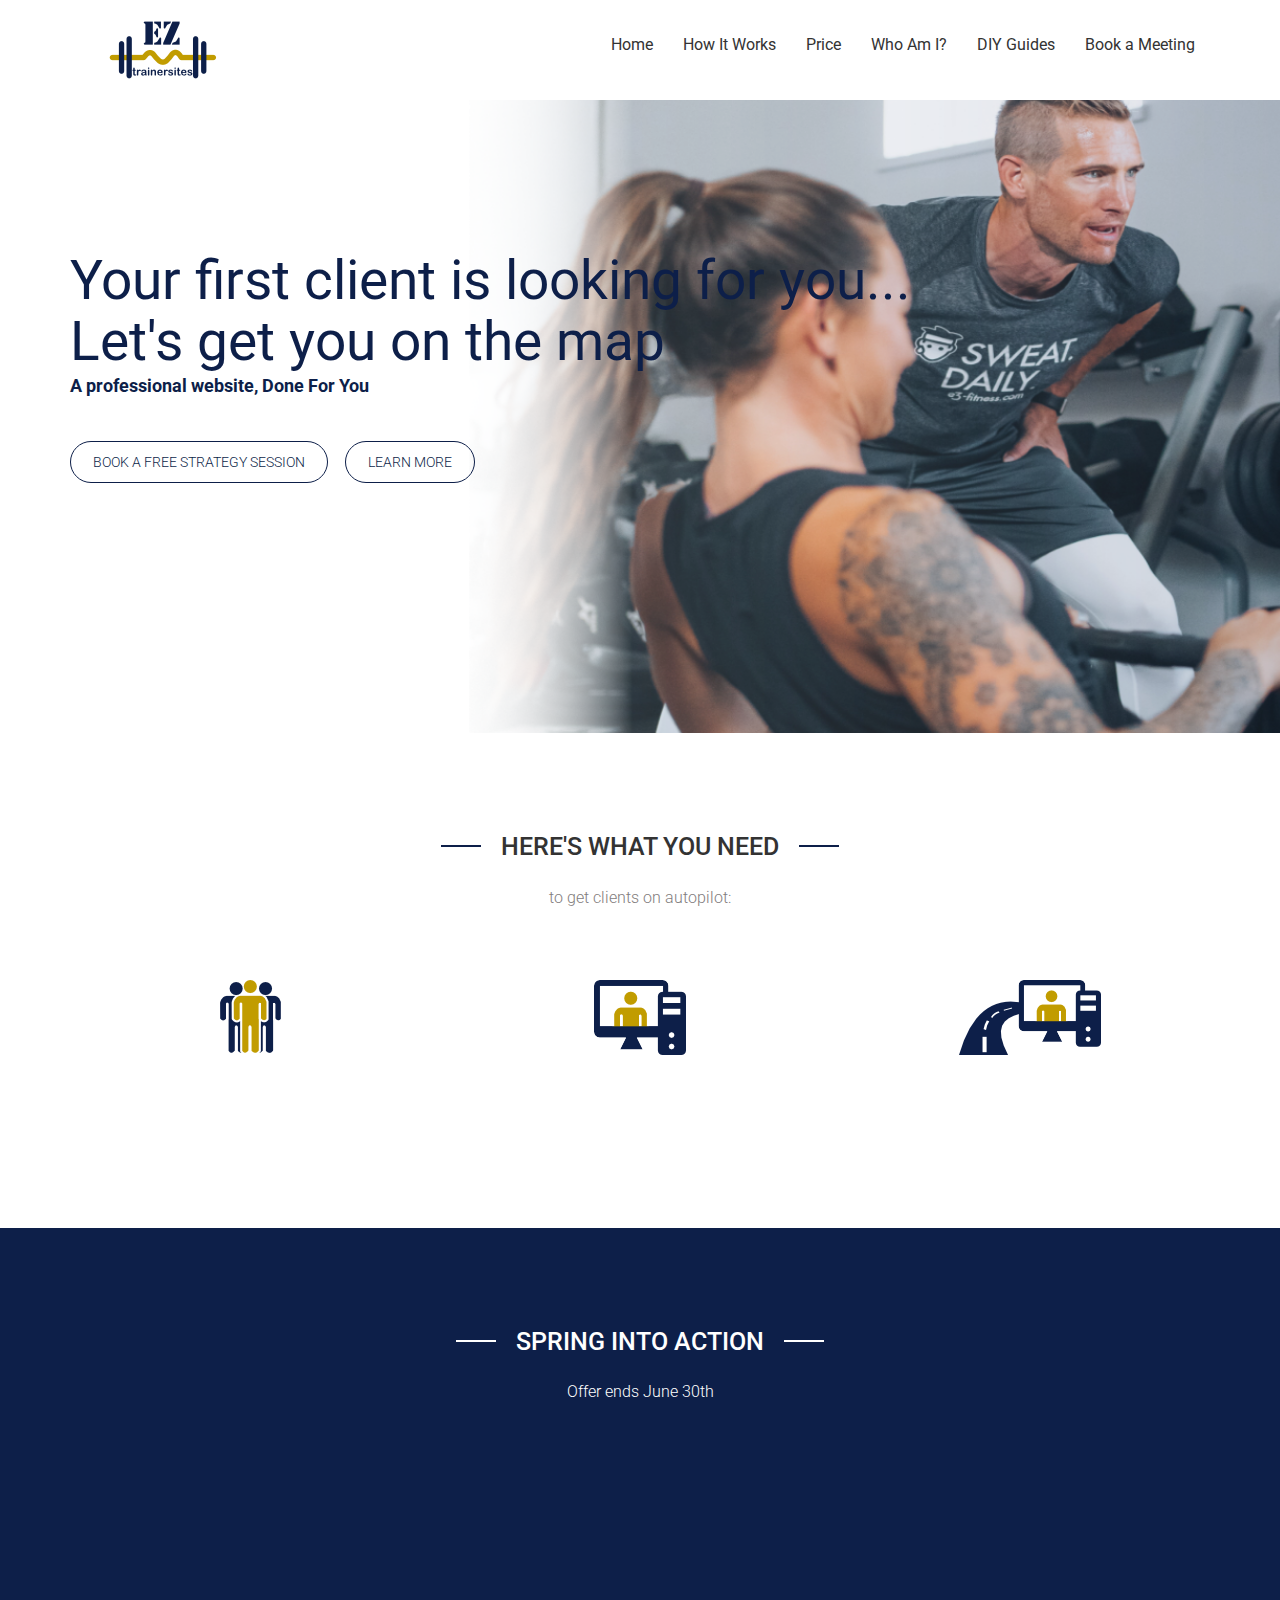
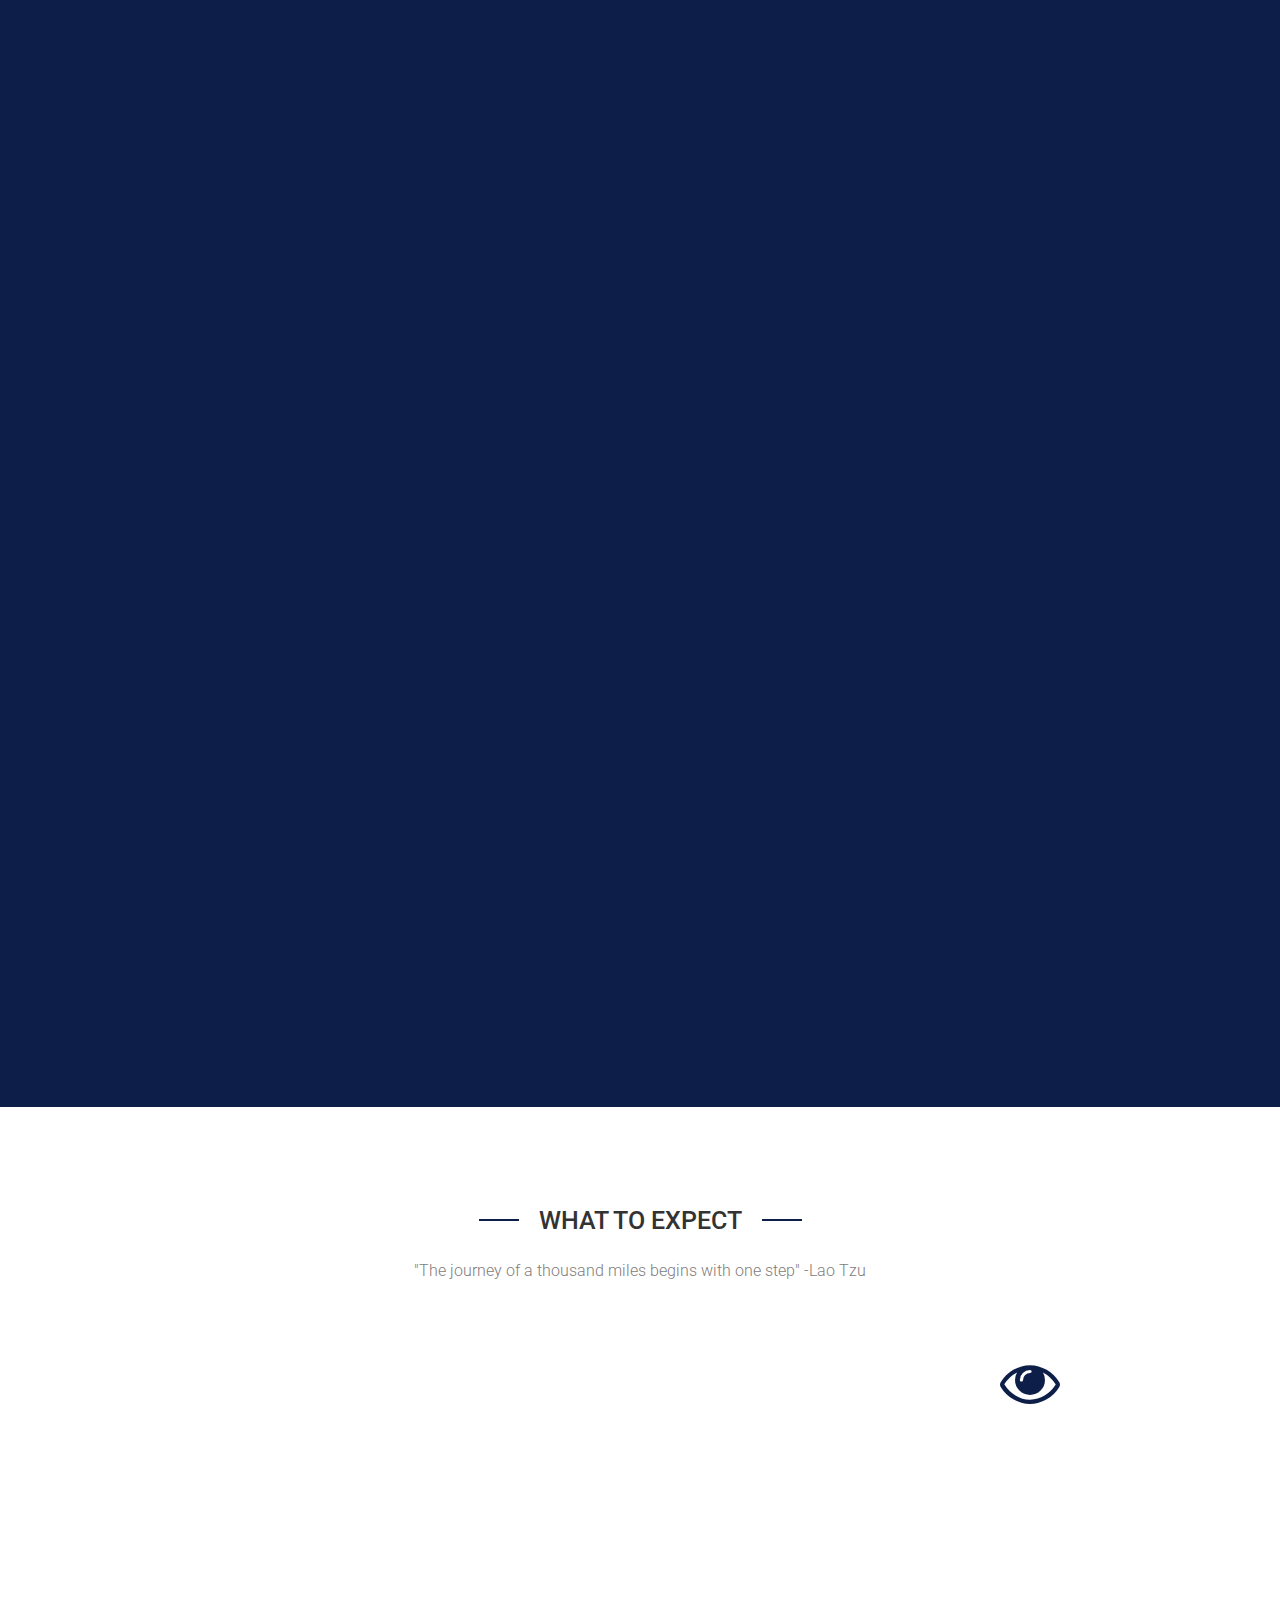
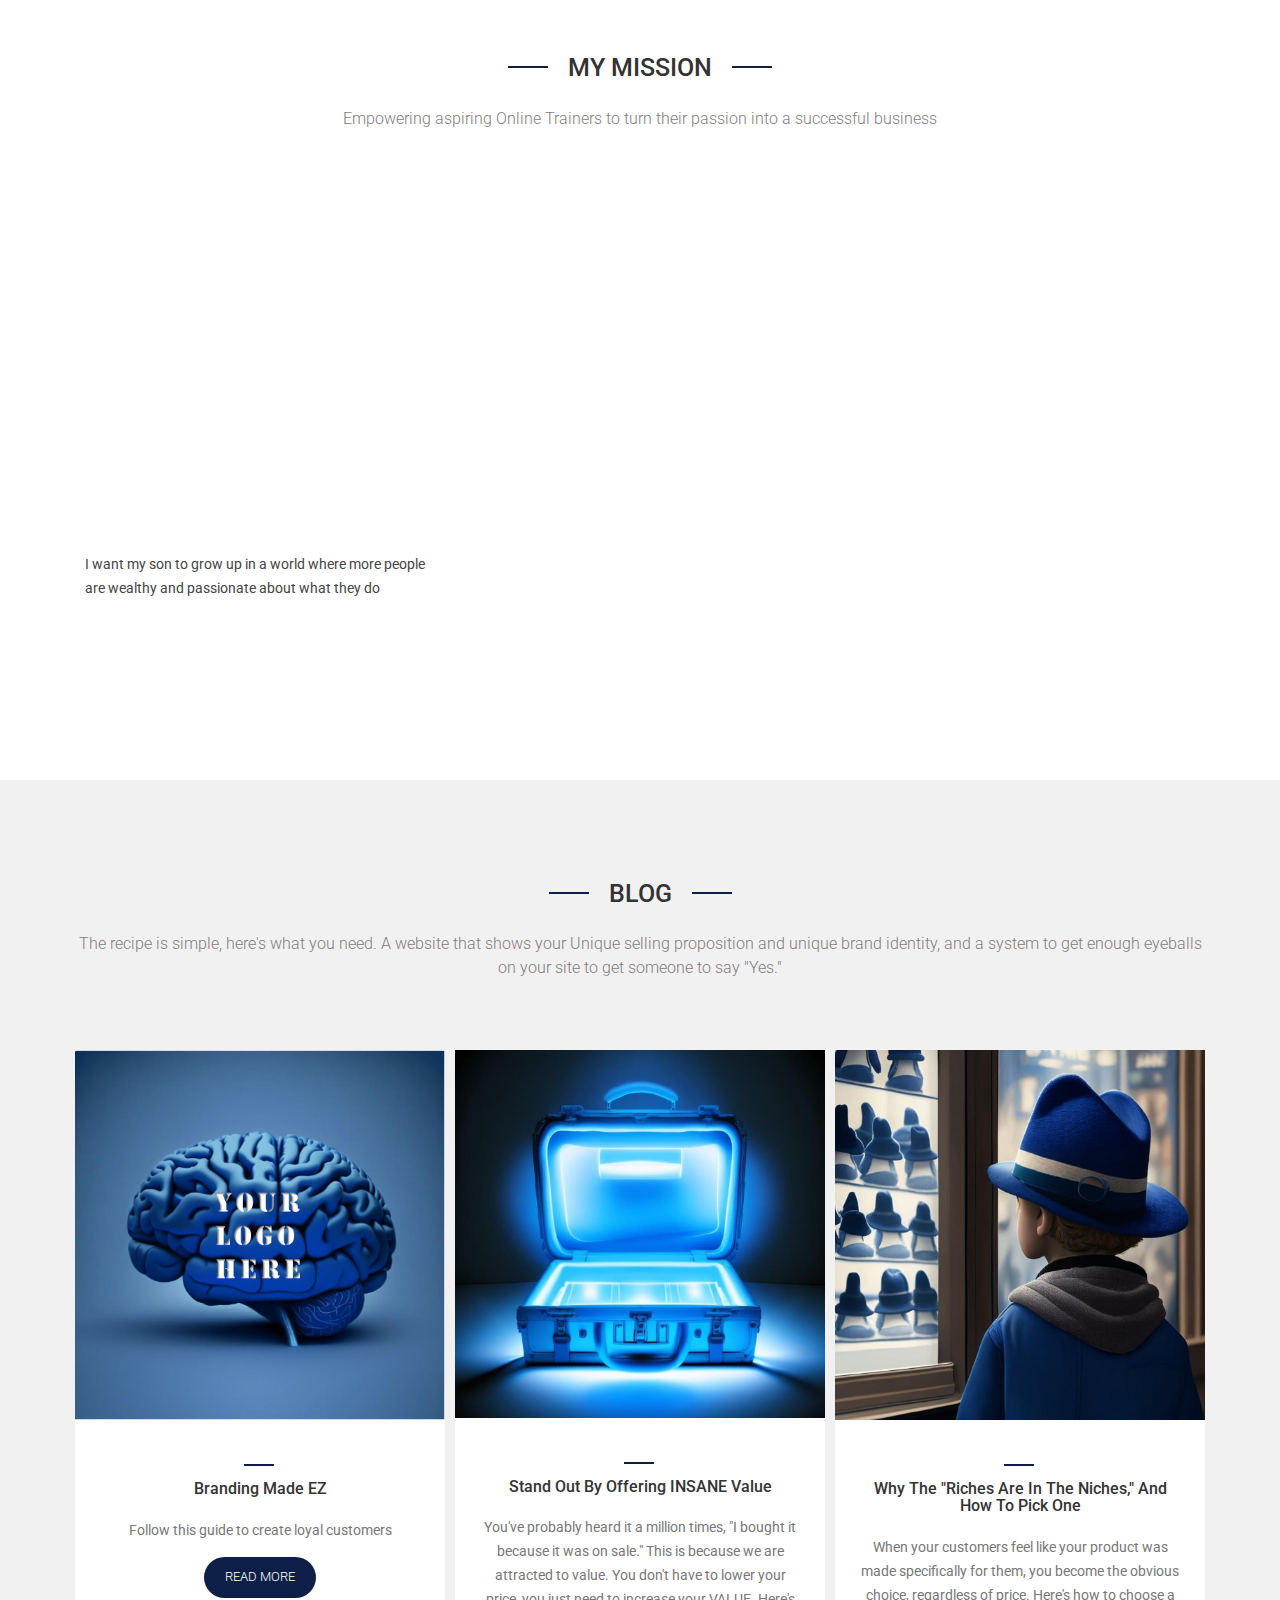
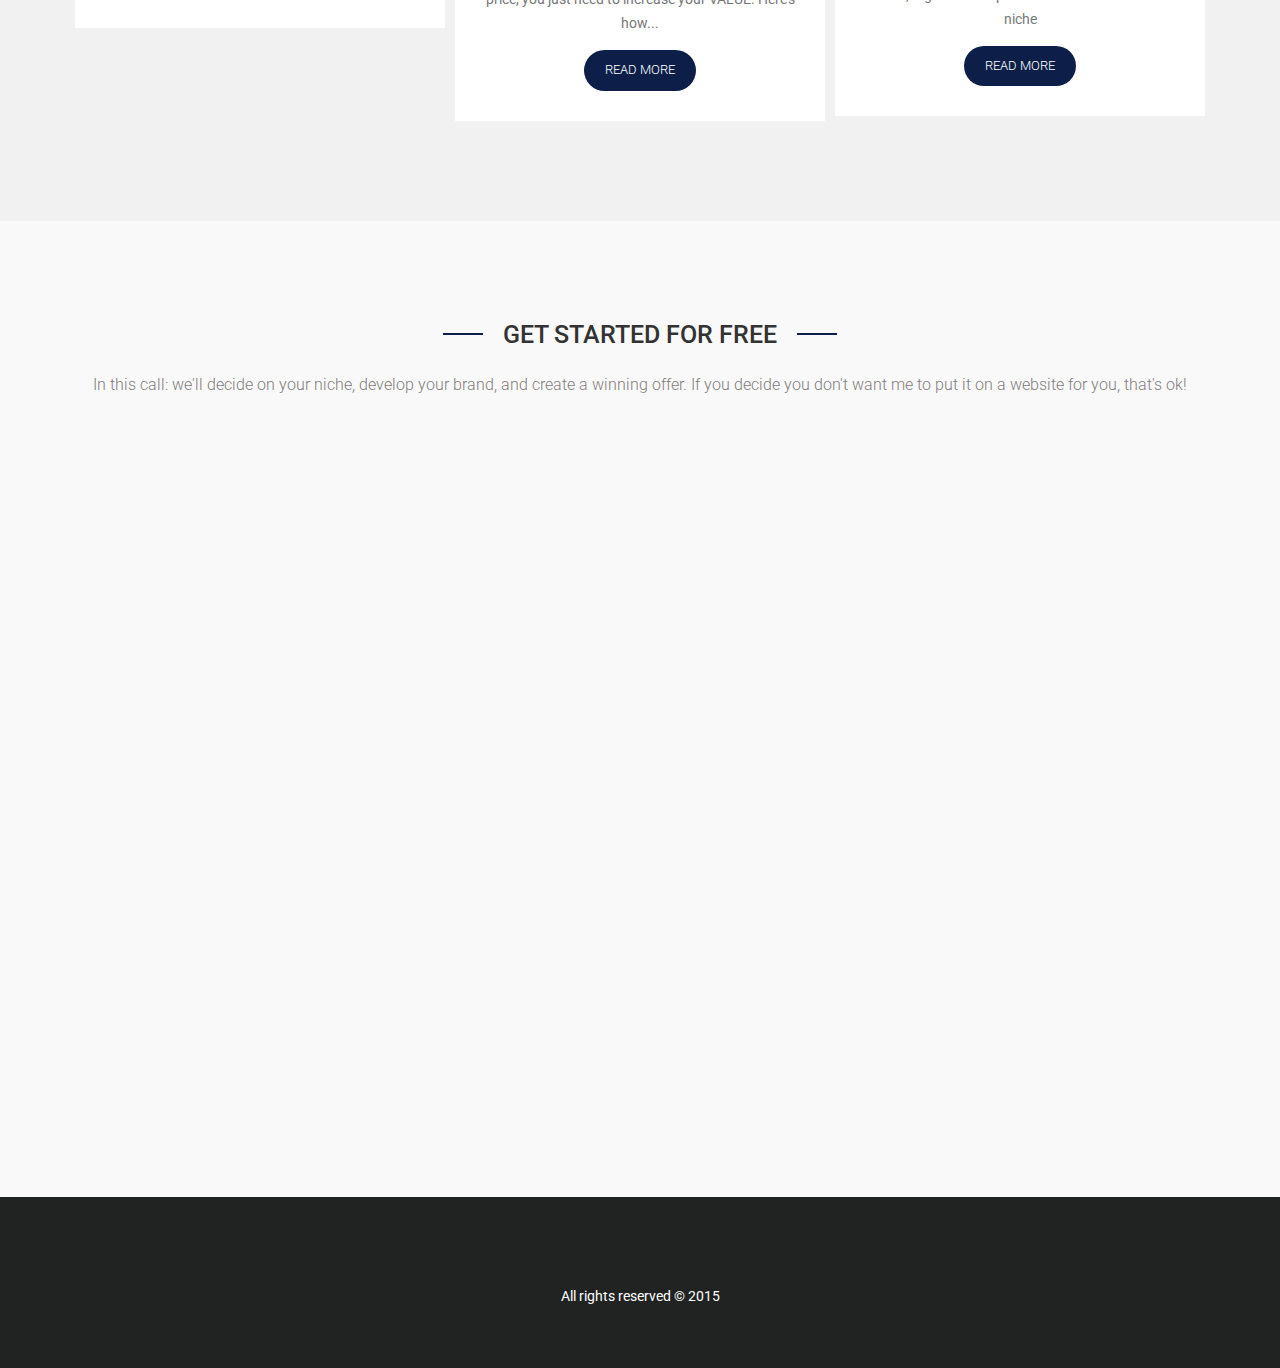
==== commit 9d9c144e: "Update index.html" ====
--- a/index.html
+++ b/index.html
@@ -78,9 +78,7 @@
 					</div>
 				</div>
 			</div>
-			<div class="scrolldown">
-				<a id="scroll" href="#features" class="scroll"></a>
-			</div>
+			
 		</section>
 		<section id="features">
 			<div class="container">
@@ -351,4 +349,4 @@
 	<script src="js/main.js"></script>
 </body>
 
-</html>+</html>
